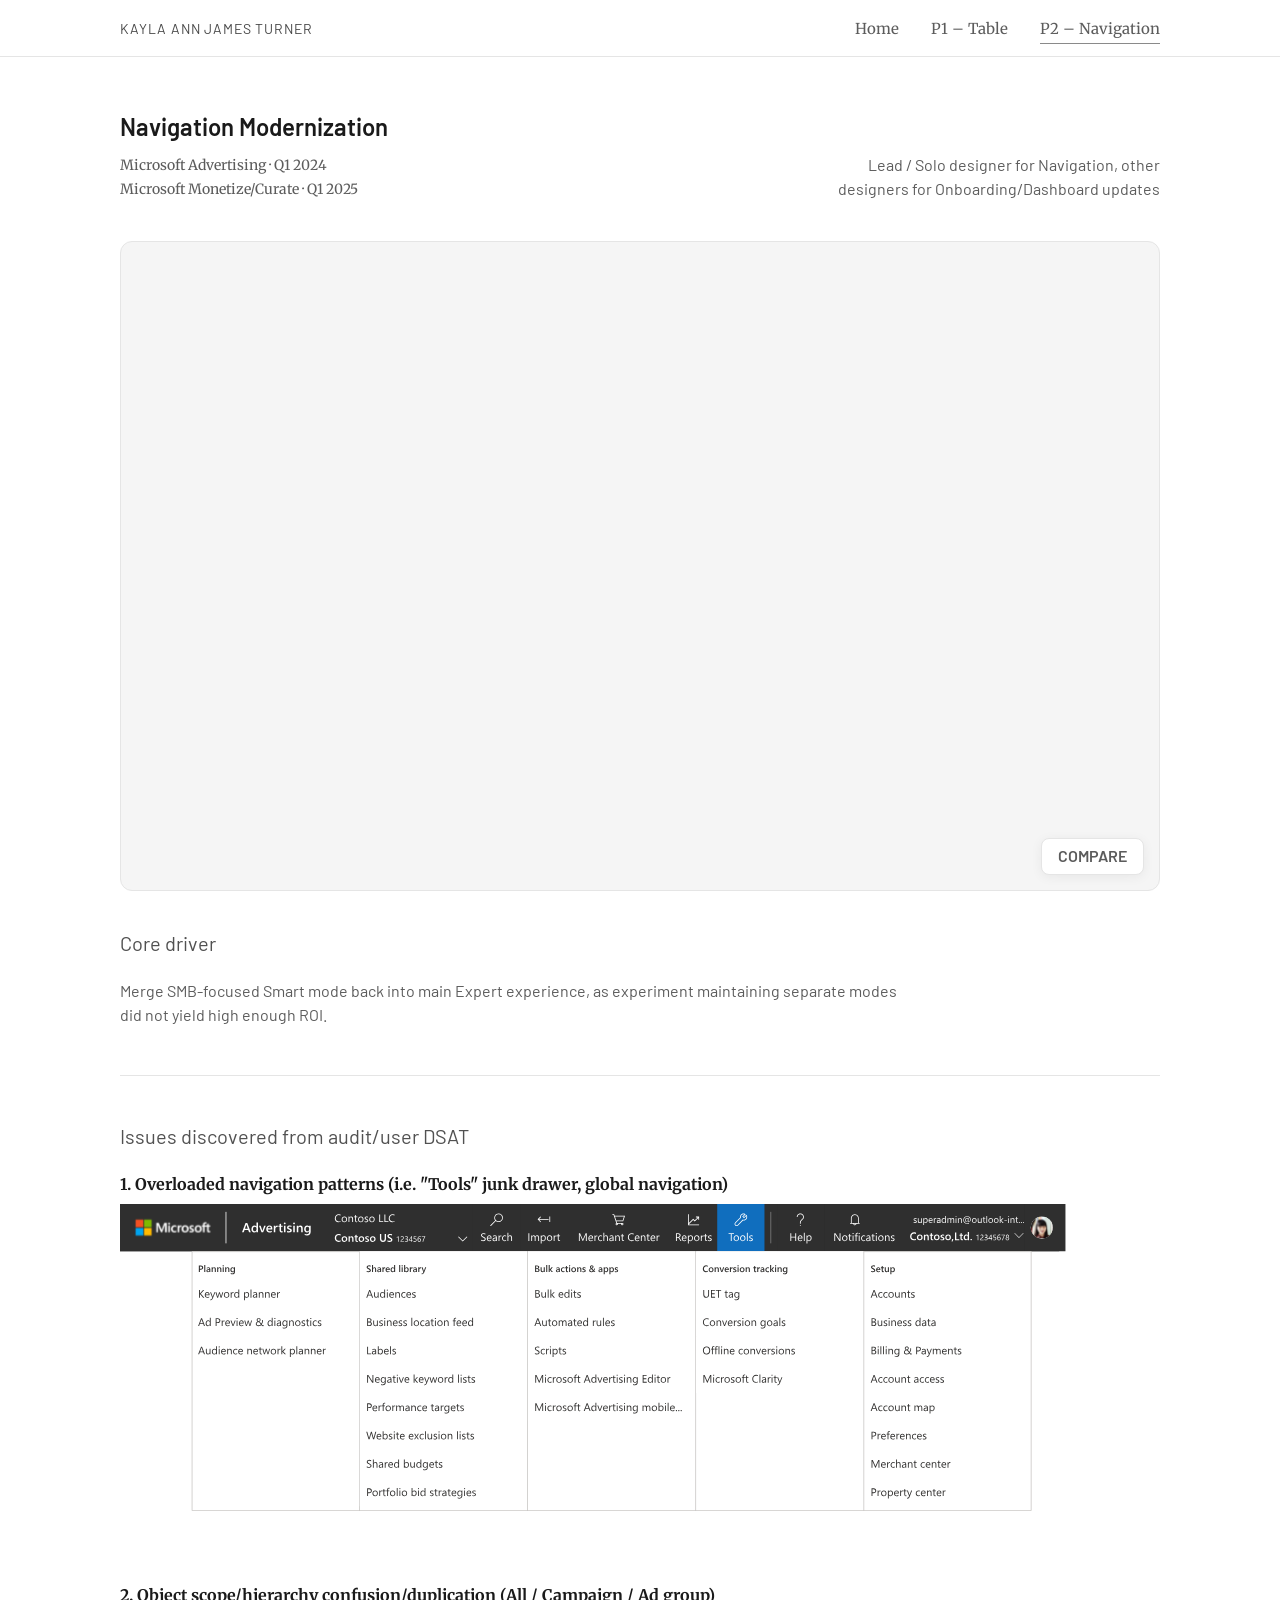
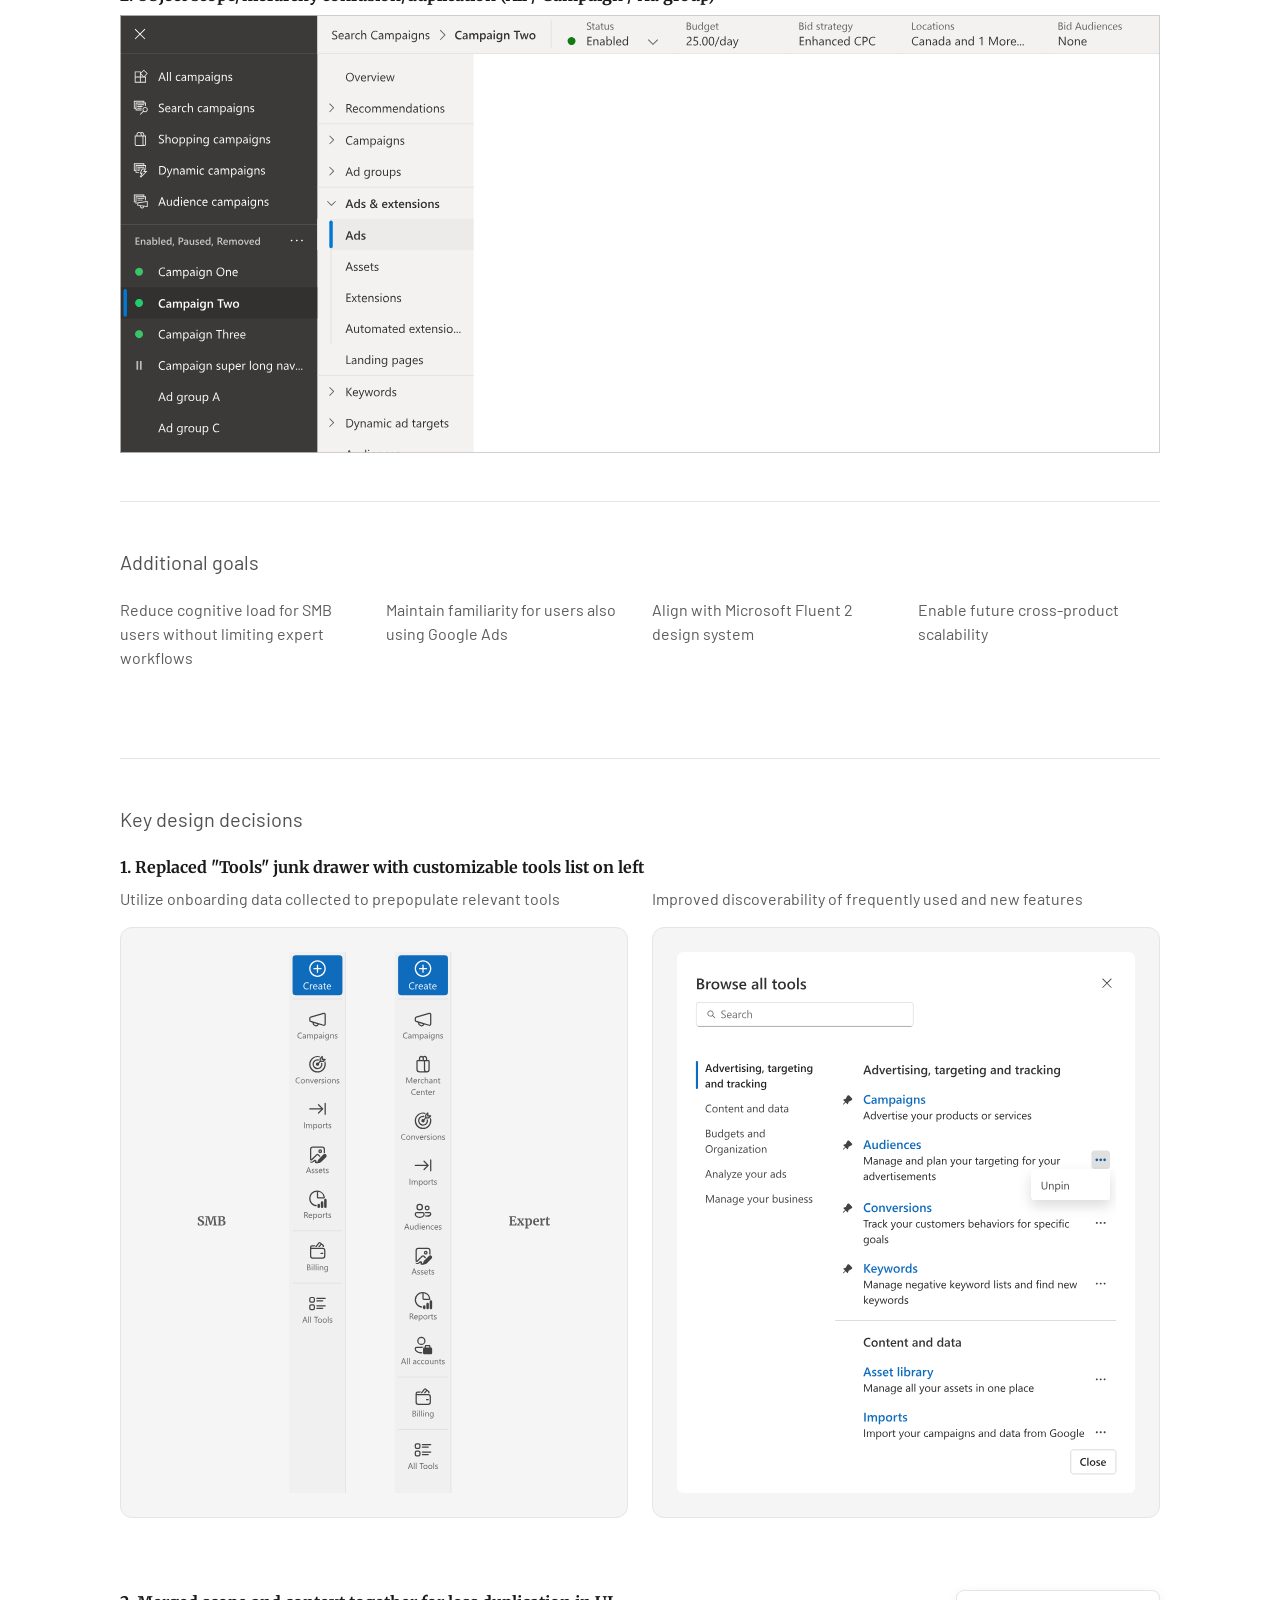
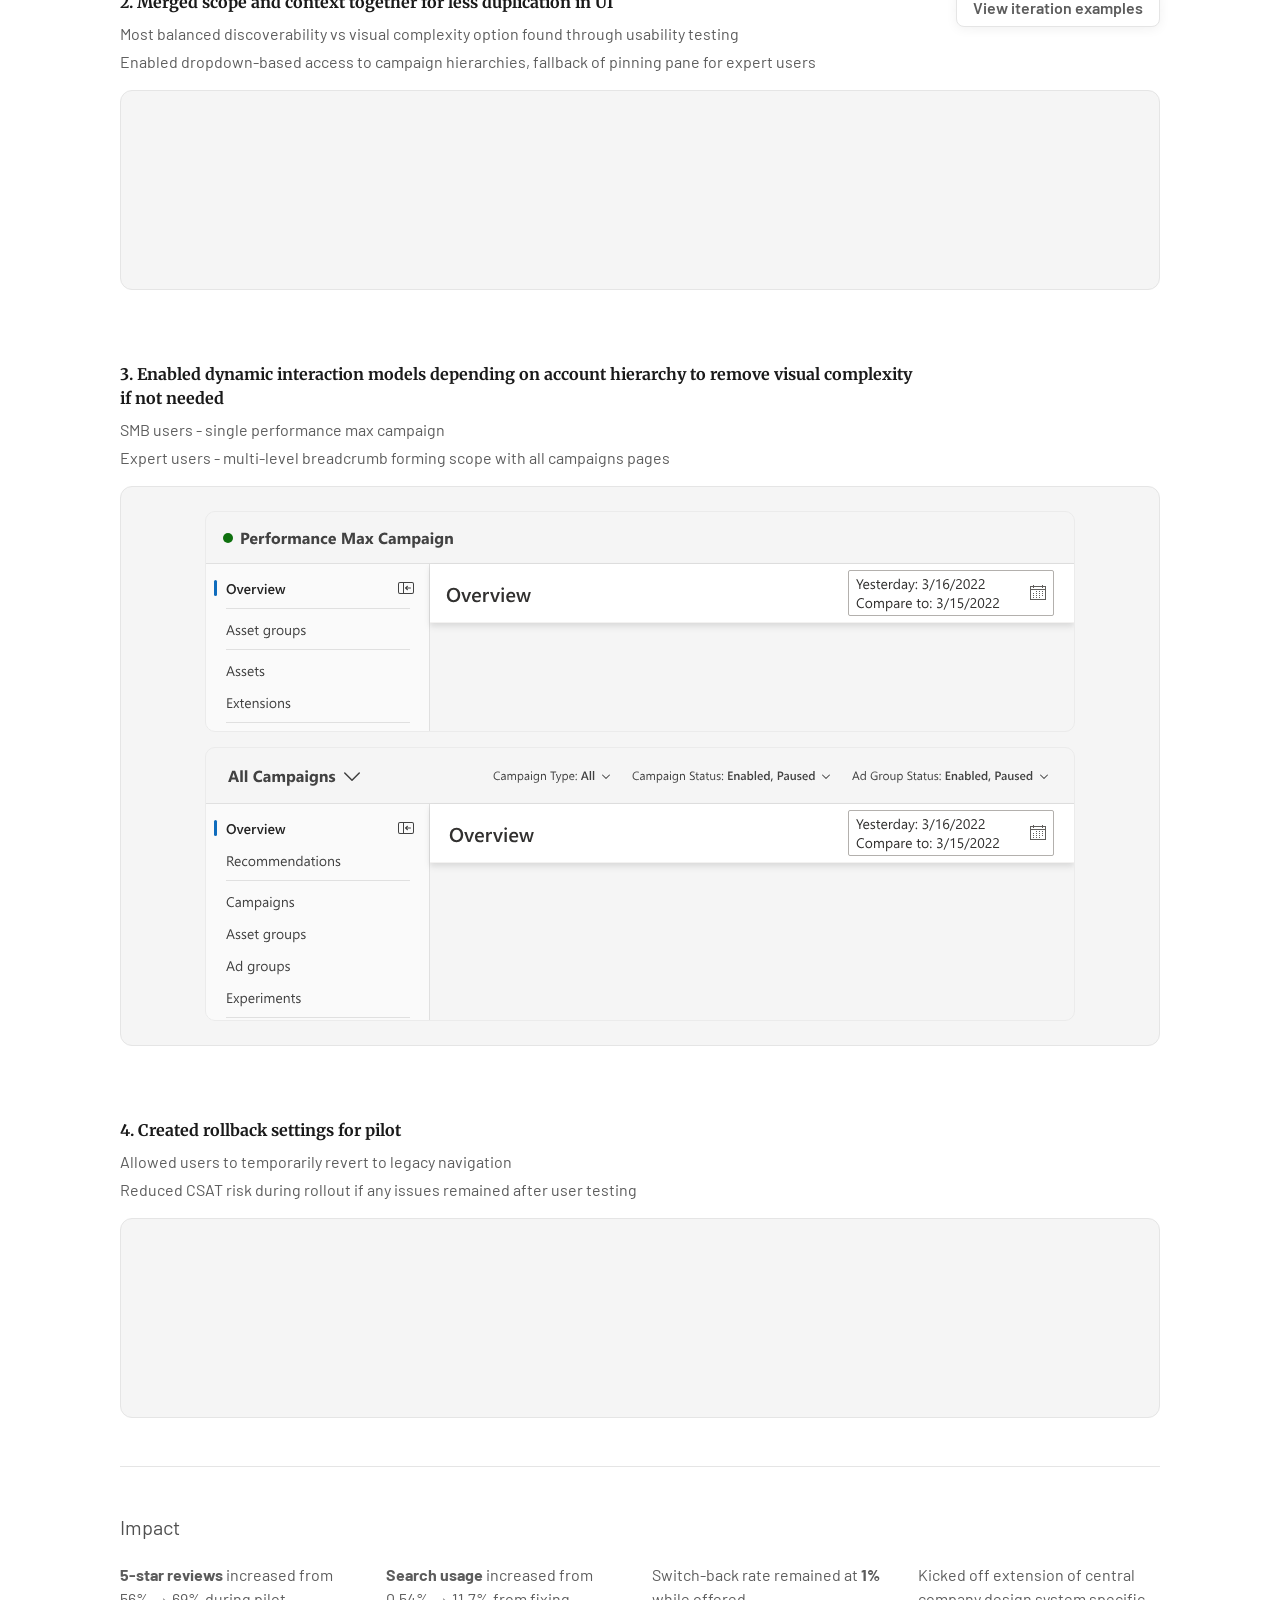
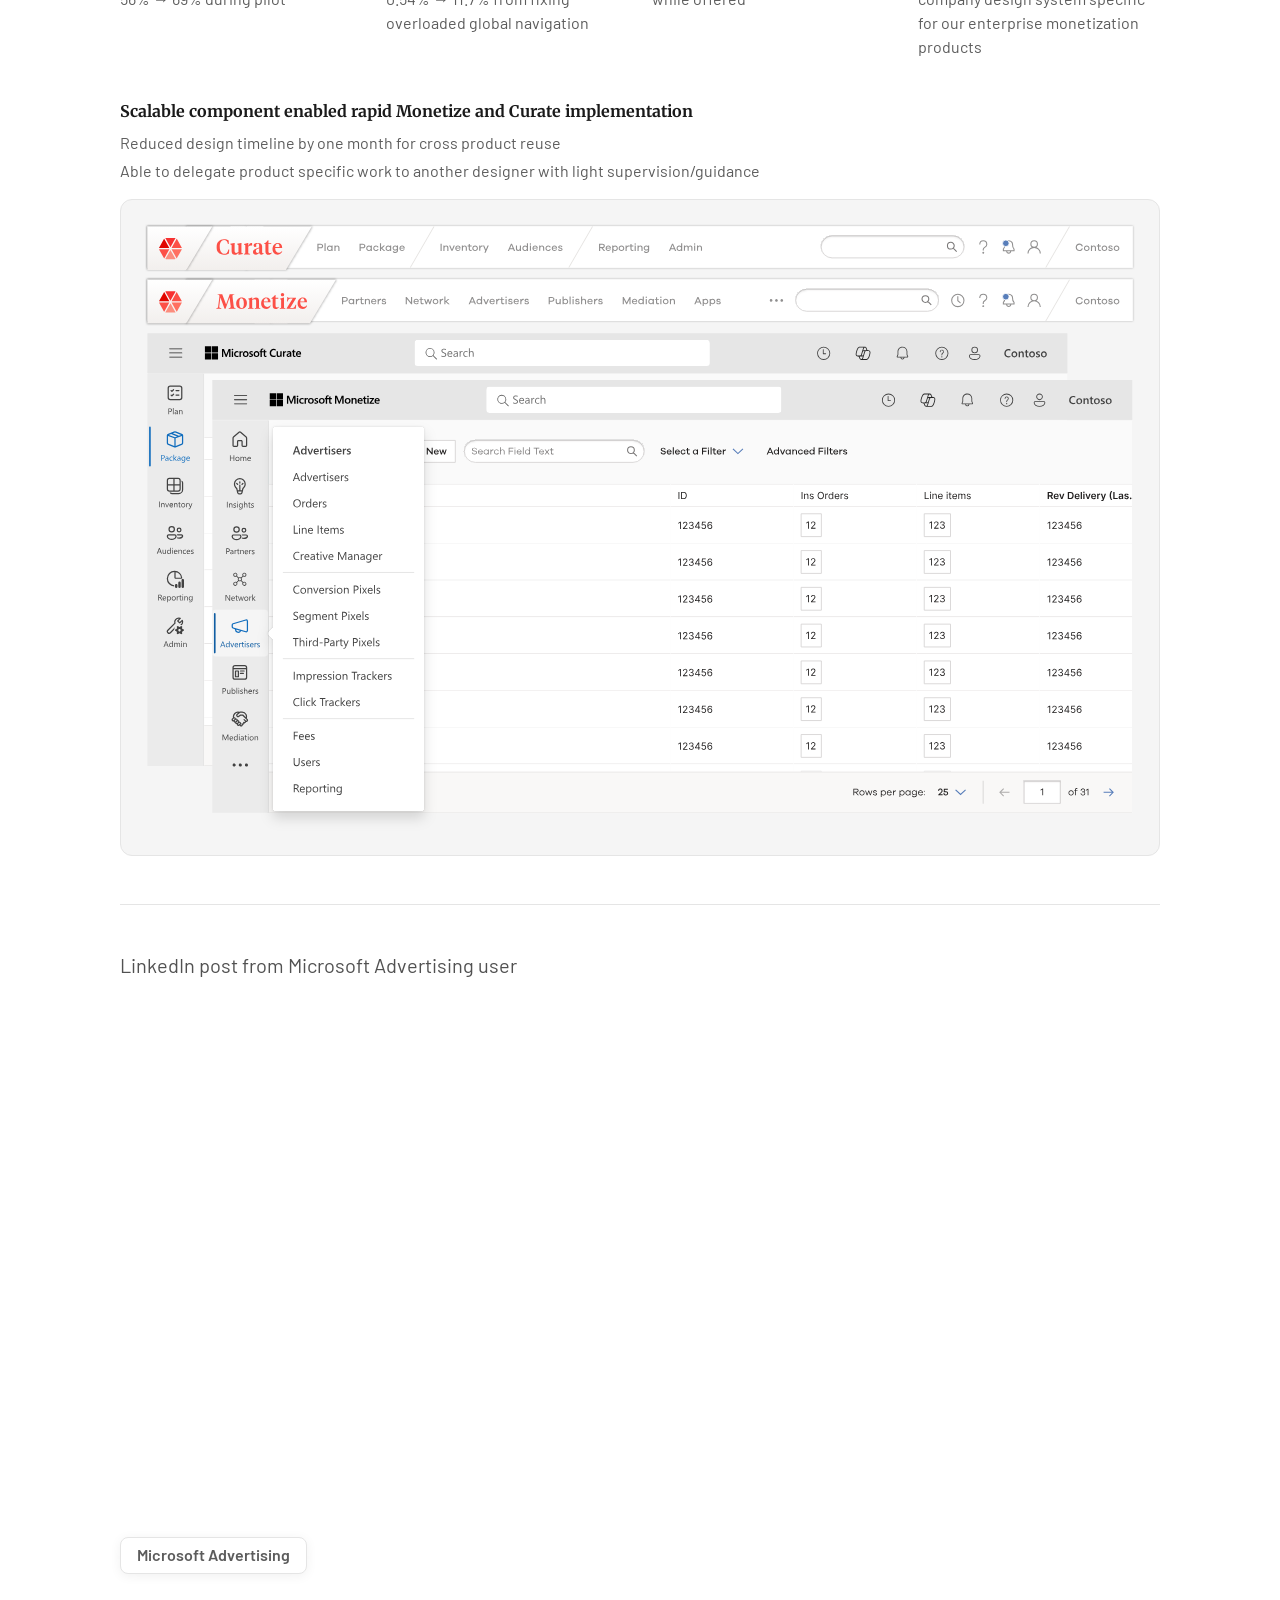
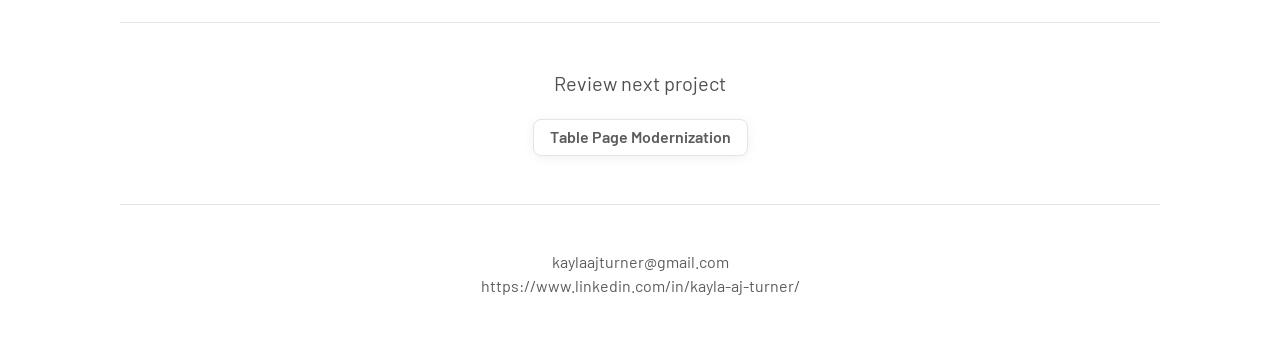
==== case-studies/navigation-modernization.html @ 963ad00c "Rebuild portfolio as a multi-page case study site Replace the single-page MVP with a full grid/nav/m" ====
<!DOCTYPE html>
<html lang="en">
  <head>
    <meta charset="UTF-8" />
    <meta name="viewport" content="width=device-width, initial-scale=1.0" />
    <title>Navigation Modernization — Kayla Ann James Turner</title>

    <link rel="preconnect" href="https://fonts.googleapis.com" />
    <link rel="preconnect" href="https://fonts.gstatic.com" crossorigin />
    <link
      href="https://fonts.googleapis.com/css2?family=Barlow:wght@400;600;700&family=Merriweather:wght@400;700&display=swap"
      rel="stylesheet"
    />

    <link rel="stylesheet" href="../styles/tokens.css" />
    <link rel="stylesheet" href="../styles/base.css" />
    <link rel="stylesheet" href="../styles/components.css" />
    <link rel="stylesheet" href="../styles/case-study.css" />
  </head>
  <body>
    <!-- ===================== NAVIGATION ===================== -->
    <nav class="site-nav" data-nav-behavior="hide-on-scroll">
      <div class="container site-nav-inner">
        <a class="site-nav-wordmark" href="../index.html">
          <span class="site-nav-wordmark-full">KAYLA ANN JAMES TURNER</span>
          <span class="site-nav-wordmark-short">KAYLA AJ TURNER</span>
        </a>
        <ul class="site-nav-links">
          <li><a href="../index.html" class="site-nav-link">Home</a></li>
          <li><a href="table-modernization.html" class="site-nav-link"><span class="site-nav-link-full">P1 – Table</span><span class="site-nav-link-short">Table</span></a></li>
          <li><a href="navigation-modernization.html" class="site-nav-link is-active"><span class="site-nav-link-full">P2 – Navigation</span><span class="site-nav-link-short">Nav</span></a></li>
        </ul>
      </div>
    </nav>

    <main>
      <div class="container">

        <!-- ===================== HEADER ===================== -->
        <header class="case-header">
          <div class="case-header-row">
            <div class="case-header-main">
              <h1 class="case-title">Navigation Modernization</h1>
              <p class="case-meta">
                Microsoft Advertising ‧ Q1 2024<br />
                Microsoft Monetize/Curate ‧ Q1 2025
              </p>
            </div>
            <p class="case-role">Lead / Solo designer for Navigation, other designers for Onboarding/Dashboard updates</p>
          </div>
        </header>

        <!-- ===================== TOP COMPARISON ===================== -->
        <div class="case-compare">
          <div class="media-compare">
            <div class="media-compare-frame">
              <video muted loop playsinline preload="metadata">
                <source src="../Assets/Compare Nav.mp4" type="video/mp4" />
              </video>
            </div>
            <button class="btn-action" data-compare-btn aria-label="Compare designs">COMPARE</button>
          </div>
        </div>

        <!-- ===================== CORE DRIVER ===================== -->
        <section class="case-section">
          <h2 class="section-heading">Core driver</h2>
          <p class="case-prose text-measure">
            Merge SMB-focused Smart mode back into main Expert experience, as experiment maintaining
            separate modes did not yield high enough ROI.
          </p>
        </section>

        <!-- ===================== ISSUES DISCOVERED ===================== -->
        <section class="case-section">
          <h2 class="section-heading">Issues discovered from audit/user DSAT</h2>

          <div class="case-asset">
            <p class="item-heading text-measure">1. Overloaded navigation patterns (i.e. "Tools" junk drawer, global navigation)</p>
            <div class="case-asset-block">
              <div class="case-media-row">
                <div class="case-media">
                  <img loading="lazy" src="../Assets/Navigation/Navigation - Main 1 - Full size tools.svg" alt="Full size tools" />
                </div>
              </div>
            </div>
          </div>

          <div class="case-asset">
            <p class="item-heading text-measure">2. Object scope/hierarchy confusion/duplication (All / Campaign / Ad group)</p>
            <div class="case-asset-block">
              <div class="case-media-row">
                <div class="case-media">
                  <img loading="lazy" src="../Assets/Navigation/Navigation - Main 2 - Object-scope-hierarchy-confusion.svg" alt="Object scope hierarchy confusion" />
                </div>
              </div>
            </div>
          </div>
        </section>

        <!-- ===================== ADDITIONAL GOALS ===================== -->
        <section class="case-section">
          <h2 class="section-heading">Additional goals</h2>
          <div class="grid-12 cards-4">
            <div class="span-3 card">
              <p>Reduce cognitive load for SMB users without limiting expert workflows</p>
            </div>
            <div class="span-3 card">
              <p>Maintain familiarity for users also using Google Ads</p>
            </div>
            <div class="span-3 card">
              <p>Align with Microsoft Fluent 2 design system</p>
            </div>
            <div class="span-3 card">
              <p>Enable future cross-product scalability</p>
            </div>
          </div>
        </section>

        <!-- ===================== KEY DESIGN DECISIONS ===================== -->
        <section class="case-section">
          <h2 class="section-heading">Key design decisions</h2>

          <div class="case-asset">
            <p class="item-heading text-measure">1. Replaced "Tools" junk drawer with customizable tools list on left</p>
            <div class="case-decision-columns">
              <div class="case-decision-col">
                <p class="case-prose">Utilize onboarding data collected to prepopulate relevant tools</p>
                <div class="case-media surface">
                  <img loading="lazy" src="../Assets/Navigation/Navigation - Main 3 - Primary Navigation.svg" alt="Primary navigation, SMB vs Expert tool lists" style="max-width: 77.36%;" />
                </div>
              </div>
              <div class="case-decision-col">
                <p class="case-prose">Improved discoverability of frequently used and new features</p>
                <div class="case-media surface">
                  <img loading="lazy" src="../Assets/Navigation/Navigation - Main 4 - Browse Tools Dialog.svg" alt="Browse Tools dialog" />
                </div>
              </div>
            </div>
          </div>

          <div class="case-asset">
            <div class="item-heading-row">
              <p class="item-heading text-measure">2. Merged scope and context together for less duplication in UI</p>
              <button class="btn-action" data-open-modal>View iteration examples</button>
            </div>
            <p class="case-prose text-measure">Most balanced discoverability vs visual complexity option found through usability testing</p>
            <p class="case-prose text-measure">Enabled dropdown-based access to campaign hierarchies, fallback of pinning pane for expert users</p>
            <div class="case-asset-block">
              <div class="case-media-row">
                <div class="case-media surface">
                  <video muted playsinline preload="metadata">
                    <source src="../Assets/Navigation/Navigation - Main 5 - Scope.mp4" type="video/mp4" />
                  </video>
                  <button class="btn-action case-media-replay" hidden>Replay</button>
                </div>
              </div>
            </div>
          </div>

          <div class="case-asset">
            <p class="item-heading text-measure">3. Enabled dynamic interaction models depending on account hierarchy to remove visual complexity if not needed</p>
            <p class="case-prose text-measure">SMB users - single performance max campaign</p>
            <p class="case-prose text-measure">Expert users - multi-level breadcrumb forming scope with all campaigns pages</p>
            <div class="case-asset-block">
              <div class="case-media-row">
                <div class="case-media surface">
                  <img loading="lazy" src="../Assets/Navigation/Navigation - Main 6 - Dynamic Interaction Model.svg" alt="Dynamic interaction model, SMB vs Expert" />
                </div>
              </div>
            </div>
          </div>

          <div class="case-asset">
            <p class="item-heading text-measure">4. Created rollback settings for pilot</p>
            <p class="case-prose text-measure">Allowed users to temporarily revert to legacy navigation</p>
            <p class="case-prose text-measure">Reduced CSAT risk during rollout if any issues remained after user testing</p>
            <div class="case-asset-block">
              <div class="case-media-row">
                <div class="case-media surface">
                  <video muted playsinline preload="metadata">
                    <source src="../Assets/Navigation/Navigation - Main 7 - Returntooldui.mp4" type="video/mp4" />
                  </video>
                  <button class="btn-action case-media-replay" hidden>Replay</button>
                </div>
              </div>
            </div>
          </div>
        </section>

        <!-- ===================== IMPACT ===================== -->
        <section class="case-section">
          <h2 class="section-heading">Impact</h2>
          <div class="grid-12 cards-4">
            <div class="span-3 card">
              <p><strong>5-star reviews</strong> increased from 56% → 69% during pilot</p>
            </div>
            <div class="span-3 card">
              <p><strong>Search usage</strong> increased from 0.54% → 11.7% from fixing overloaded global navigation</p>
            </div>
            <div class="span-3 card">
              <p>Switch-back rate remained at <strong>1%</strong> while offered</p>
            </div>
            <div class="span-3 card">
              <p>Kicked off extension of central company design system specific for our enterprise monetization products</p>
            </div>
          </div>

          <div class="case-asset">
            <p class="item-heading text-measure">Scalable component enabled rapid Monetize and Curate implementation</p>
            <p class="case-prose text-measure">Reduced design timeline by one month for cross product reuse</p>
            <p class="case-prose text-measure">Able to delegate product specific work to another designer with light supervision/guidance</p>
            <div class="case-asset-block">
              <div class="case-media-row">
                <div class="case-media surface">
                  <img loading="lazy" src="../Assets/Navigation/Navigation - Main 8 - Xandr Navigation updates.svg" alt="Xandr Navigation updates, Curate and Monetize" />
                </div>
              </div>
            </div>
          </div>
        </section>

        <!-- ===================== LINKEDIN ===================== -->
        <section class="case-section">
          <h2 class="section-heading">LinkedIn post from Microsoft Advertising user</h2>
          <div class="linkedin-embed linkedin-embed--start">
            <iframe loading="lazy" src="https://www.linkedin.com/embed/feed/update/urn:li:share:7208711519558103040?collapsed=1" height="516" width="504" frameborder="0" allowfullscreen title="Embedded post"></iframe>
          </div>
          <div class="case-section-actions case-section-actions--start">
            <a class="btn-action" href="https://ads.microsoft.com" target="_blank" rel="noopener">Microsoft Advertising</a>
          </div>
        </section>

        <!-- ===================== REVIEW NEXT PROJECT ===================== -->
        <div class="case-review">
          <h2 class="section-heading">Review next project</h2>
          <a class="btn-action" href="table-modernization.html">Table Page Modernization</a>
        </div>

      </div>
    </main>

    <!-- ===================== FOOTER ===================== -->
    <footer class="site-footer">
      <div class="container">
        <hr class="divider" />
        <p class="footer-text">
          kaylaajturner@gmail.com<br />
          <a
            href="https://www.linkedin.com/in/kayla-aj-turner/"
            target="_blank"
            rel="noopener noreferrer"
            >https://www.linkedin.com/in/kayla-aj-turner/</a
          >
        </p>
      </div>
    </footer>

    <!-- ===================== ITERATION EXAMPLES MODAL ===================== -->
    <div class="iteration-modal-scrim"></div>
    <div class="iteration-modal" role="dialog" aria-modal="true" aria-label="Scope design iterations">
      <div class="iteration-modal-header">
        <h2 class="iteration-modal-title">Scope design iterations</h2>
        <button class="iteration-modal-close" aria-label="Close">
          <img loading="lazy" src="../Assets/Dismiss.svg" alt="" />
        </button>
      </div>

      <div class="iteration-modal-body">
      <div class="iteration-modal-group">
        <h3 class="iteration-modal-group-heading">Dropdowns header</h3>
        <div class="iteration-modal-item">
          <p>
            The Initial design was based on a new scope-handling pattern Google Ads was testing.
            After testing Google's UI with Google Ads users, I found issues with the concept.
          </p>
          <p>1. Complex multi-element header caused &ldquo;banner blindness&rdquo;. Users skipped over it.</p>
          <p>
            2. The pattern mixed mental models too much - the dropdowns no longer look like the
            breadcrumb they are intending to emulate, and the view filter at the start isn't even a
            location.
          </p>
          <div class="iteration-modal-media-row">
            <img loading="lazy" src="../Assets/Navigation/Navigation - Modal 1 - Dropdowns Header.svg" alt="Dropdowns header" />
          </div>
        </div>
      </div>

      <div class="iteration-modal-group">
        <h3 class="iteration-modal-group-heading">Merge into secondary navigation</h3>
        <div class="iteration-modal-item">
          <p>
            Another design explored getting rid of the scope bar from the content area entirely, and
            merging it into the secondary navigation. After testing this plus Google Ads's older
            navigation, I found additional issues with this concept.
          </p>
          <p>1. Visual hierarchy did not match users expectations. Users skipped over this iteration of the scope and did not understand what it was or that it would affect the page area.</p>
          <p>2. The progressive disclosure pattern used failed to communicate the browsing experience available for scope.</p>
          <div class="iteration-modal-media-row">
            <img loading="lazy" src="../Assets/Navigation/Navigation - Modal 2 - Merge into secondary 1.svg" alt="Merge into secondary navigation 1" />
            <img loading="lazy" src="../Assets/Navigation/Navigation - Modal 3 - Merge into secondary 2.svg" alt="Merge into secondary navigation 2" />
          </div>
        </div>
      </div>

      <div class="iteration-modal-group">
        <h3 class="iteration-modal-group-heading">Collapse filters and supportive information</h3>
        <div class="iteration-modal-item">
          <p>
            While tightening up the final scope bar concept, I also tested user's reactions to
            collapsed filters and supportive information. Feedback was that users wanted to see an
            actual summary of applied global filters, and most users didn't change any of the
            elevated meta data displayed in the info area, so that was removed from the final design.
          </p>
          <div class="iteration-modal-media-row">
            <img loading="lazy" src="../Assets/Navigation/Navigation - Modal 4 - Collapse Filters 1.svg" alt="Collapse filters 1" />
            <img loading="lazy" src="../Assets/Navigation/Navigation - Modal 5 - Collapse Filters 2.svg" alt="Collapse filters 2" />
            <img loading="lazy" src="../Assets/Navigation/Navigation - Modal 6 - Collapse Filters 3.svg" alt="Collapse filters 3" />
          </div>
        </div>
      </div>
      </div>
    </div>

    <script src="../scripts/nav.js"></script>
    <script src="../scripts/modal.js"></script>
    <script src="../scripts/media.js"></script>
  </body>
</html>
---- styles/tokens.css ----
/* ==========================================================================
   Design tokens
   Type/color values are the confirmed spec from Assets/Stylesheet.png
   (authoritative — supersedes earlier screenshot guesses). Grid values are
   per Kayla's written instructions. See DECISIONS.md for the 2026-09-04
   "confirmed spec" entry.
   ========================================================================== */

:root {
  /* Grid */
  --grid-max: 1440px;
  --grid-margin: 120px;
  --grid-margin-tablet: 40px;
  --grid-margin-mobile: 20px;
  --grid-gutter: 24px;
  --grid-columns: 12;

  /* Color */
  --color-bg: #ffffff;
  --color-ink: #1a1a1a;
  --color-body: #5c5c5c;
  --color-muted: #6f6f6f;
  --color-section-heading: #515151;
  --color-hairline: #e5e5e5;
  --color-underline: #d4d4d4;
  --color-underline-active: #8a8a8a;
  --color-nav-wordmark: #484848;
  --color-surface: #f5f5f5;
  --color-surface-stroke: #e5e5e5;

  --color-btn-bg: #ffffff;
  --color-btn-bg-hover: #f5f5f5;
  --color-btn-text: #5c5c5c;
  --color-btn-border: #e5e5e5;

  /* Type */
  --font-display: 'Barlow', sans-serif;
  --font-serif: 'Merriweather', serif;

  --text-hero-name: 24px;
  --text-nav: 15px;                /* Merriweather Regular, --color-body */
  --text-nav-wordmark: 14px;
  --nav-height: 56px;

  /* Case study system, from Assets/Stylesheet.png */
  --text-case-header: 24px;        /* Barlow Regular, --color-body */
  --text-meta: 14px;               /* Merriweather Regular, line-height 24, --color-body */
  --text-section-heading: 20px;    /* Barlow Regular, --color-section-heading */
  --text-body: 16px;               /* Barlow Regular, line-height 24, --color-body */
  --text-button: 16px;             /* Barlow Semibold (600), --color-btn-text */
  --surface-radius: 12px;

  /* Prose measure: 8 of 12 grid columns at the widest desktop content width
     (1200px usable at --grid-max), full width below 800px — see base.css */
  --text-measure-max: 792px;

  /* Item subheader (Issues discovered / Key design decisions titles) —
     Merriweather Bold, distinct from both section headings and body text */
  --text-item-heading: 16px;
}
---- styles/base.css ----
/* ==========================================================================
   Reset & Base
   ========================================================================== */

*,
*::before,
*::after {
  box-sizing: border-box;
  margin: 0;
  padding: 0;
}

html {
  font-size: 16px;
  scroll-behavior: smooth;
}

body {
  background-color: var(--color-bg);
  color: var(--color-ink);
  -webkit-font-smoothing: antialiased;
  -moz-osx-font-smoothing: grayscale;
}

/* Author-stylesheet component rules (e.g. .btn-action's display:inline-flex)
   otherwise win the cascade over the UA [hidden] rule at equal specificity —
   restore it explicitly so hidden buttons/elements actually disappear. */
[hidden] {
  display: none !important;
}

/* ==========================================================================
   Layout — centered container + 12-column grid
   ========================================================================== */

.container {
  max-width: var(--grid-max);
  margin: 0 auto;
  padding: 0 var(--grid-margin);
}

/* Reusable 12-column grid; children opt in with .span-N */
.grid-12 {
  display: grid;
  grid-template-columns: repeat(var(--grid-columns), 1fr);
  gap: var(--grid-gutter);
}

.span-3 {
  grid-column: span 3;
}

.span-4 {
  grid-column: span 4;
}

.span-6 {
  grid-column: span 6;
}

.span-8 {
  grid-column: span 8;
}

/* Prose measure: keeps paragraphs off the full page width at wide desktop */
.text-measure {
  max-width: var(--text-measure-max);
}

@media (max-width: 800px) {
  .text-measure {
    max-width: none;
  }
}

/* ==========================================================================
   Divider
   ========================================================================== */

.divider {
  border: none;
  border-top: 1px solid var(--color-hairline);
}

.divider-row {
  width: 100%;
}

/* ==========================================================================
   Shared action-button style (Assets/Stylesheet.png: "Button text,
   Barlow 16 Semibold, #5c5c5c", outlined, white fill)
   Used by: home page Compare/Pause + View details, case study Read more/less,
   View iteration examples, and Replay.
   ========================================================================== */

.btn-action {
  display: inline-flex;
  align-items: center;
  gap: 6px;
  font-family: var(--font-display);
  font-weight: 600;
  font-size: var(--text-button);
  color: var(--color-btn-text);
  background: var(--color-btn-bg);
  border: 1px solid var(--color-btn-border);
  border-radius: 8px;
  padding: 7px 16px 9px;
  cursor: pointer;
  text-decoration: none;
  white-space: nowrap;
  box-shadow: 0 2px 12px rgba(0, 0, 0, 0.06);
  transition: background 0.15s ease, border-color 0.15s ease;
}

.btn-action:hover {
  background: var(--color-btn-bg-hover);
}

/* ==========================================================================
   Shared surface style (Assets/Stylesheet.png: fill #F5F5F5, stroke
   #E5E5E5 1px, corner radius 12px) — used behind SVG/media asset blocks
   ========================================================================== */

.surface {
  background: var(--color-surface);
  border: 1px solid var(--color-surface-stroke);
  border-radius: var(--surface-radius);
}

/* ==========================================================================
   Comparison media (mp4) + Compare/Pause toggle button
   Shared by the home page cards and each case study's top-of-page comparison.
   ========================================================================== */

.media-compare {
  position: relative;
}

.media-compare-frame {
  width: 100%;
  /* Matches native asset dimensions 1440 × 900 (16:10) for edge-to-edge fill */
  aspect-ratio: 16 / 10;
  overflow: hidden;
  border: 1px solid var(--color-hairline);
  border-radius: var(--surface-radius);
  background: var(--color-surface);
}

.media-compare-frame video {
  width: 100%;
  height: 100%;
  object-fit: cover;
  display: block;
}

.media-compare .btn-action {
  position: absolute;
  bottom: 16px;
  right: 16px;
}

/* ==========================================================================
   Footer (shared across pages)
   ========================================================================== */

.site-footer {
  padding-bottom: 56px;
}

.site-footer .divider {
  margin-bottom: 45px;
}

.footer-text {
  font-family: var(--font-display);
  font-weight: 400;
  font-size: 16px;
  line-height: 24px;
  color: var(--color-body);
  text-align: center;
}

.footer-text a {
  color: inherit;
  text-decoration: none;
}

.footer-text a:hover {
  text-decoration: underline;
}

/* ==========================================================================
   Responsive — Tablet (≤ 900px)
   ========================================================================== */

@media (max-width: 900px) {
  .container {
    padding: 0 var(--grid-margin-tablet);
  }

  /* Card rows collapse one tier before fully stacking on mobile */
  .grid-12.cards-4 > * {
    grid-column: span 6;
  }

  .grid-12.cards-2 > * {
    grid-column: span 12;
  }
}

/* ==========================================================================
   Responsive — Mobile (≤ 600px)
   ========================================================================== */

@media (max-width: 600px) {
  .container {
    padding: 0 var(--grid-margin-mobile);
  }

  .grid-12 > * {
    grid-column: span 12 !important;
  }
}
---- styles/components.css ----
/* ==========================================================================
   Site navigation
   Two behavior modes, set via [data-nav-behavior] on <nav class="site-nav">:
   - "reveal"        (home page): hidden over the hero, slides in once the
                       hero scrolls out of view, then stays pinned.
   - "hide-on-scroll" (case study pages): visible from the top, hides on
                       scroll-down, reveals on scroll-up.
   See scripts/nav.js for the behavior logic.
   ========================================================================== */

.site-nav {
  position: fixed;
  top: 0;
  left: 0;
  right: 0;
  z-index: 100;
  background: var(--color-bg);
  border-bottom: 1px solid var(--color-hairline);
  transform: translateY(-100%);
  transition: transform 0.25s ease;
}

.site-nav[data-nav-behavior="hide-on-scroll"] {
  transform: translateY(0);
}

.site-nav--visible {
  transform: translateY(0);
}

.site-nav--hidden {
  transform: translateY(-100%);
}

.site-nav-inner {
  display: flex;
  align-items: center;
  justify-content: space-between;
  height: var(--nav-height);
}

.site-nav-wordmark {
  font-family: var(--font-display);
  font-weight: 400;
  font-size: var(--text-nav-wordmark);
  letter-spacing: 0.06em;
  color: var(--color-nav-wordmark);
  text-decoration: none;
}

.site-nav-wordmark-short {
  display: none;
}

.site-nav-link-short {
  display: none;
}

.site-nav-links {
  display: flex;
  align-items: center;
  gap: 32px;
  list-style: none;
}

.site-nav-link {
  position: relative;
  font-family: var(--font-serif);
  font-weight: 400;
  font-size: var(--text-nav);
  color: var(--color-body);
  text-decoration: none;
  padding-bottom: 6px;
}

.site-nav-link::after {
  content: "";
  position: absolute;
  left: 0;
  right: 0;
  bottom: 0;
  height: 1px;
  background: var(--color-underline);
  transform: scaleX(0);
  transform-origin: left;
  transition: transform 0.15s ease;
}

.site-nav-link:hover::after {
  transform: scaleX(1);
}

.site-nav-link.is-active::after {
  background: var(--color-underline-active);
  transform: scaleX(1);
}

/* ==========================================================================
   Responsive — Tablet (≤ 900px)
   ========================================================================== */

@media (max-width: 900px) {
  .site-nav-links {
    gap: 24px;
  }

  .site-nav-wordmark {
    font-size: 13px;
  }

  .site-nav-link {
    font-size: 14px;
  }
}

/* ==========================================================================
   Responsive — Mobile (≤ 600px)
   ========================================================================== */

@media (max-width: 600px) {
  .site-nav-links {
    gap: 16px;
  }

  .site-nav-wordmark {
    font-size: 12.5px;
  }

  .site-nav-wordmark-full {
    display: none;
  }

  .site-nav-wordmark-short {
    display: inline;
  }

  .site-nav-link {
    font-size: 13px;
  }

  .site-nav-link-full {
    display: none;
  }

  .site-nav-link-short {
    display: inline;
  }
}
---- styles/case-study.css ----
/* ==========================================================================
   Case study page — shared template for Table & Navigation Modernization
   ========================================================================== */

.case-header {
  padding-top: calc(var(--nav-height) + 56px);
  padding-bottom: 40px;
}

/* Title + meta on the left, role attribution on the right — bottom-aligned
   so the role text sits level with the last line of meta rather than
   floating up next to the title. */
.case-header-row {
  display: flex;
  justify-content: space-between;
  align-items: flex-end;
  gap: 40px;
}

.case-title {
  font-family: var(--font-display);
  font-weight: 600;
  font-size: var(--text-case-header);
  color: var(--color-ink);
  margin-bottom: 12px;
}

.case-meta {
  font-family: var(--font-serif);
  font-weight: 400;
  font-size: var(--text-meta);
  line-height: 24px;
  color: var(--color-body);
}

/* Styled like body copy (.case-prose), not the quieter Merriweather meta
   line — this reads as case-study context, not decorative metadata, so it
   shouldn't visually blend into the company/date line. */
.case-role {
  font-family: var(--font-display);
  font-weight: 400;
  font-size: var(--text-body);
  line-height: 24px;
  color: var(--color-body);
  text-align: right;
  max-width: 360px;
  flex-shrink: 0;
}

/* Comparison video, top of page, above Core driver */
.case-compare {
  padding-bottom: 40px;
}

.case-section {
  padding-top: 48px;
  padding-bottom: 48px;
  border-top: 1px solid var(--color-hairline);
}

.case-section:first-of-type {
  border-top: none;
  padding-top: 0;
}

.section-heading {
  font-family: var(--font-display);
  font-weight: 400;
  font-size: var(--text-section-heading);
  color: var(--color-section-heading);
  margin-bottom: 24px;
}

.section-subheading {
  font-family: var(--font-display);
  font-weight: 400;
  font-size: var(--text-section-heading);
  color: var(--color-section-heading);
  margin: 40px 0 12px;
  padding-left: 16px;
  border-left: 2px solid var(--color-hairline);
}

.case-prose {
  font-family: var(--font-display);
  font-weight: 400;
  font-size: var(--text-body);
  line-height: 24px;
  color: var(--color-body);
}

.case-prose + .case-prose {
  margin-top: 12px;
}

/* Inside a .case-asset, spacing between items is already handled by the
   generic child-margin rule below — don't stack an extra top margin on top
   of that here too. */
.case-asset > .case-prose + .case-prose {
  margin-top: 0;
}

/* Two (or more) consecutive body-text lines with no media between them —
   e.g. "Merged scope and context..."'s pair of bullets-turned-paragraphs —
   read as a tight, related pair, not separate sections, so they get a much
   smaller gap than the generic 16px every other child of .case-asset gets.
   Only applies when the *next* sibling is also prose; a caption still gets
   the full generic spacing (or the larger 40px rule above) before its own
   media. */
.case-asset > .case-prose:has(+ .case-prose) {
  margin-bottom: 4px;
}

/* When a caption follows a *different* media block (the interleaved
   heading/prose/media/prose/media items — "Consolidated filtering",
   "Gave column editing space"), give it more room above than below so it
   visually binds to the media that comes AFTER it, not the one before.
   Sibling margins collapse to the larger value, so this beats the media's
   own 16px margin-bottom without needing to touch that generic rule. */
.case-asset > .case-asset-block + .case-prose {
  margin-top: 40px;
}

/* ==========================================================================
   AI as a Decision-Support Tool — paragraph left, prototype card right
   (matches Table Page Modernization.png: the Action Slot Grid card sits
   beside the paragraph, not stacked below it, with its own heading/intro
   text/image/CTA all nested inside one surface card).
   ========================================================================== */

.ai-decision-row {
  display: grid;
  grid-template-columns: 1.2fr 1fr;
  gap: var(--grid-gutter);
  align-items: start;
}

.ai-decision-card {
  padding: 24px;
}

.ai-decision-card .case-prose {
  margin-bottom: 16px;
}

.ai-decision-card .case-media {
  margin-bottom: 16px;
}

.ai-decision-card .case-section-actions {
  margin-top: 0;
}

/* ==========================================================================
   Asset blocks: media + bottom-pinned description overlay
   ========================================================================== */

.case-asset {
  margin-bottom: 72px;
}

.case-asset:last-child {
  margin-bottom: 0;
}

/* One asset per row, full width — never side by side. */
.case-asset-block {
  position: relative;
}

.case-media-row {
  display: grid;
  grid-template-columns: 1fr;
  gap: var(--grid-gutter);
}

.case-media {
  position: relative;
}

.case-media img {
  width: 100%;
  height: auto;
  display: block;
}

/* Videos show at their native recorded size (never upscaled to fill the
   full column width, which read as oversized/blurry) — just capped so they
   never overflow the column on narrow viewports. */
.case-media video {
  width: auto;
  max-width: 100%;
  height: auto;
  display: block;
  margin: 0 auto;
}

/* Full static product-screenshot SVGs show as-is, full-bleed, no card
   (Table Issues 1, Filters-Scattered-Animation — matches the assets that
   render as complete screenshots in Table Page Modernization.png).
   Every video, the Action Slot Grid comparison, and any other image that
   reads as an isolated UI fragment rather than a full page screenshot
   (e.g. Table Issues 3's "Modify columns" panel) gets .surface: the
   reference's "blank" boxes for video slots are the designed surface card
   itself (Figma just can't render video playback in a flat export) — and
   the padding/bounding box it gives .case-media is also what keeps the
   Replay button visually anchored to the same card as its video, rather
   than floating in the corner of an otherwise-invisible full-width row. */
.case-media.surface {
  min-height: 200px;
  padding: 24px;
  display: flex;
  align-items: center;
  justify-content: center;
}

/* Inside a surface card, an image shows at its native size (capped to the
   column) instead of stretching edge-to-edge — full-bleed-and-huge is
   exactly what the surface treatment is meant to avoid for an isolated UI
   fragment (e.g. Table Issues 3's "Modify columns" panel, which read as
   overwhelming at full column width on its own). */
.case-media.surface img {
  width: auto;
  max-width: 100%;
  height: auto;
  display: block;
}

.case-media-replay {
  position: absolute;
  bottom: 16px;
  right: 16px;
}

/* ==========================================================================
   Item content: subheader + body text + optional bulleted list, always
   placed BEFORE its media within a .case-asset. Spacing is handled
   generically (every direct child of .case-asset gets a bottom margin
   except the last), so any sequence — heading, prose, media, prose, media,
   actions — spaces out consistently without per-combination rules.
   ========================================================================== */

.case-asset > * {
  margin-bottom: 16px;
}

.case-asset > *:last-child {
  margin-bottom: 0;
}

/* Subheader for individual Issues discovered / Key design decisions items.
   Merriweather (serif) deliberately contrasts with the Barlow section
   headings and body text around it, so numbered items read as distinct
   without needing bullet markers. */
.item-heading {
  font-family: var(--font-serif);
  font-weight: 700;
  font-size: var(--text-item-heading);
  line-height: 24px;
  color: var(--color-ink);
  margin-bottom: 8px !important;
}

.item-list {
  padding-left: 18px;
}

.item-list li {
  font-family: var(--font-display);
  font-size: var(--text-body);
  line-height: 24px;
  color: var(--color-body);
  margin-bottom: 2px;
}

/* Runs items left-to-right when the column has room, wrapping to the next
   line instead of stacking one-per-row (used for short, tag-like items). */
.item-list--horizontal {
  display: flex;
  flex-wrap: wrap;
  column-gap: 24px;
  row-gap: 4px;
}

.item-list--horizontal li {
  margin-bottom: 0;
}

/* Heading + an inline action (e.g. View iteration examples), top-aligned in
   the same row instead of the action trailing after the media below.
   The button is positioned absolutely rather than laid out as a flex
   sibling: a flex row's height is the *taller* of its children, and
   .btn-action is taller than the heading's own 24px line-height, so as a
   normal flex child it was inflating the row's box height and pushing the
   next paragraph down well past the 8px gap every other section's heading
   uses. Taking the button out of flow keeps this row's height equal to
   just the heading's line, so margin-bottom: 8px below matches everywhere
   else exactly. (Same technique `.media-compare .btn-action` already uses
   to sit over its video without affecting layout height.) The heading's
   padding-right reserves room so its text wraps clear of the button
   instead of running under it, at any viewport width. */
.case-asset > .item-heading-row {
  position: relative;
  margin-bottom: 8px;
}

.item-heading-row .item-heading {
  margin-bottom: 0 !important;
  padding-right: 260px;
}

.item-heading-row .btn-action {
  position: absolute;
  top: 0;
  right: 0;
}

/* Standalone asset with no caption content (still gets the surface treatment) */
.case-asset-plain .case-media {
  min-height: 0;
}

/* ==========================================================================
   Side-by-side exception: "Replaced 'Tools' junk drawer..." (Navigation
   page, Key design decisions #1). Every other item on this site keeps text
   stacked above its media ("never side by side" — see the Layout rule
   note), but Kayla confirmed this one specifically matches how it was
   actually laid out in the original Figma design: each bullet stacks above
   its own image (text above, image below — same as everywhere else), and
   those two text+image groups sit side by side as two columns in one row.
   ========================================================================== */
.case-decision-columns {
  display: grid;
  grid-template-columns: 1fr 1fr;
  gap: var(--grid-gutter);
  align-items: start;
}

.case-decision-col > * {
  margin-bottom: 16px;
}

.case-decision-col > *:last-child {
  margin-bottom: 0;
}

/* Shared treatment for a surfaced asset with a Figma shadow-bleed export
   margin (a floating dialog/panel mockup exported with extra blank canvas
   below its drop shadow) — first used for the Table modal's two "Bulk
   filters" images, reused here for Navigation's "Browse Tools Dialog".
   Drops the surface's own bottom padding (the image's built-in shadow
   already provides visual breathing room, so a second helping of padding
   on top of it read as too much gray) and forces the image to stretch full
   width with object-fit: contain, sized via a per-image inline
   aspect-ratio measured from where that specific asset's real content
   actually ends (see DECISIONS.md) — never crops, unlike `cover`. */
.surface--shadow-trim {
  padding-bottom: 0;
}

.surface--shadow-trim img {
  width: 100%;
  height: auto;
  object-fit: contain;
}

/* ==========================================================================
   Card rows: Issues discovered / Additional goals / Impact
   ========================================================================== */

.card p {
  font-family: var(--font-display);
  font-size: var(--text-body);
  line-height: 24px;
  color: var(--color-body);
}

/* A stat-card row (Additional goals, Impact) has no margin of its own by
   default, so when something follows it in the same section — e.g.
   Navigation's Impact section has a numbered item after its 4 stat cards —
   the two ran directly into each other with no gap at all. Harmless when a
   card row happens to be the section's last element too (the section's own
   padding-bottom already provides closing space; this just adds a little
   more). */
.grid-12.cards-4,
.grid-12.cards-2 {
  margin-bottom: 40px;
}

/* ==========================================================================
   LinkedIn embeds
   ========================================================================== */

.linkedin-embed {
  display: flex;
  justify-content: center;
}

/* Navigation's single embed reads better left-aligned with the rest of the
   page's content instead of centered in the full-width row — same idea as
   .case-section-actions--start. Table's multiple embeds stay centered
   within their own grid column, unaffected. */
.linkedin-embed--start {
  justify-content: flex-start;
}

/* LinkedIn's own 504px default width is just a suggestion, not a platform
   limit — the embed page inside the iframe reflows to whatever width it's
   given. 588px is this grid's own computed span-6 column width at the
   widest desktop breakpoint (1200px usable content at --grid-max, minus one
   24px gutter, split two ways), so each embed fills its half of the 2-across
   row edge to edge there instead of leaving space on either side, while
   still capping how wide a single post gets once `.cards-2` collapses to
   one full-width column at tablet/mobile (its height stays fixed per post
   regardless of width, so uncapped width would look increasingly flat). */
.linkedin-embed iframe {
  width: 100%;
  max-width: 588px;
  border: none;
}

/* ==========================================================================
   Section actions (CTA buttons not tied to an overlay)
   ========================================================================== */

.case-section-actions {
  margin-top: 20px;
  display: flex;
  justify-content: flex-end;
}

/* A single, standalone action with nothing beside it (e.g. the Microsoft
   Advertising link) reads as its own line item, not a trailing CTA — left
   aligned instead of pinned to the right edge. */
.case-section-actions--start {
  justify-content: flex-start;
}

/* ==========================================================================
   Review next/previous project
   ========================================================================== */

.case-review {
  padding-top: 48px;
  padding-bottom: 48px;
  border-top: 1px solid var(--color-hairline);
  text-align: center;
}

/* ==========================================================================
   Iteration examples modal
   ========================================================================== */

.iteration-modal-scrim {
  position: fixed;
  inset: 0;
  background: rgba(26, 26, 26, 0.45);
  z-index: 200;
  opacity: 0;
  pointer-events: none;
  transition: opacity 0.2s ease;
}

.iteration-modal {
  position: fixed;
  top: 0;
  right: 0;
  bottom: 0;
  width: min(1040px, calc(100% - 160px));
  background: var(--color-bg);
  z-index: 201;
  overflow-y: auto;
  transform: translateX(100%);
  transition: transform 0.25s ease;
}

.iteration-modal-scrim.is-open {
  opacity: 1;
  pointer-events: auto;
}

.iteration-modal.is-open {
  transform: translateX(0);
}

/* Sticks to the top of the modal's own scroll area as its content scrolls
   underneath — same idea as the site nav, just scoped to this panel instead
   of the viewport. Full-width bar (stroke goes edge to edge of the modal,
   not just the content padding) with vertically centered content, matching
   the nav's own header treatment. */
.iteration-modal-header {
  position: sticky;
  top: 0;
  z-index: 1;
  display: flex;
  align-items: center;
  justify-content: space-between;
  height: var(--nav-height);
  padding: 0 56px;
  background: var(--color-bg);
  border-bottom: 1px solid var(--color-hairline);
}

.iteration-modal-title {
  font-family: var(--font-display);
  font-weight: 400;
  font-size: var(--text-nav-wordmark);
  letter-spacing: 0.06em;
  text-transform: uppercase;
  color: var(--color-body);
}

.iteration-modal-body {
  padding: 40px 56px 64px;
}

.iteration-modal-close {
  background: none;
  border: none;
  cursor: pointer;
  padding: 4px;
  line-height: 0;
}

.iteration-modal-close img {
  width: 12px;
  height: 12px;
  display: block;
}

.iteration-modal-group {
  padding-top: 32px;
  padding-bottom: 32px;
}

.iteration-modal-group:first-of-type {
  padding-top: 0;
}

/* Same subheader style as .item-heading (Issues discovered / Key design
   decisions) — Merriweather Bold, deliberately distinct from the Barlow
   section headings, so this modal's group titles read consistently with
   the rest of the page rather than looking like a separate type scale. */
.iteration-modal-group-heading {
  font-family: var(--font-serif);
  font-weight: 700;
  font-size: var(--text-item-heading);
  line-height: 24px;
  color: var(--color-ink);
  margin-bottom: 8px;
}

.iteration-modal-item {
  margin-bottom: 24px;
}

.iteration-modal-item:last-child {
  margin-bottom: 0;
}

/* One image per row, always — matches the reference: nothing in this modal
   sits side by side, including the Smart/AI Filters and filter-carry pairs. */
.iteration-modal-media-row {
  display: grid;
  grid-template-columns: 1fr;
  gap: var(--grid-gutter);
}

.iteration-modal-item img {
  width: 100%;
  height: auto;
  display: block;
}

/* Isolated component mockups (the Bulk/supportive filters panel) sit on the
   same surface card used elsewhere on the site; full product screenshots
   (Smart/AI Filters, filter-carry) stay full-bleed with no wrapper. */
.iteration-modal-media {
  padding: 24px;
}

/* Both Bulk/supportive filters SVGs export with several dozen px of empty
   canvas below their drop shadow (Figma's export bleed) — with the surface's
   uniform padding, that read as noticeably more gray below the panel than
   above it. Each image sets its own shorter aspect-ratio inline to shrink
   the card back down. object-fit: contain scales the whole image down to
   fit that shorter box with nothing cropped — including the shadow itself,
   which extends further than it first appears — at the cost of a small,
   even sliver of extra surface showing on the left/right instead (letterboxed,
   not top/bottom). Do not switch this to `cover`: cover crops to fill the
   box exactly, which cuts into the visible shadow, not just the dead space
   past it — confirmed by Kayla after the first version of this fix. */
.iteration-modal-media.surface img {
  object-fit: contain;
}

/* These two are the only `.iteration-modal-media.surface` cards on the page,
   so this safely special-cases just them: even after shrinking the image
   itself (above), the card's own uniform 24px bottom padding was still
   adding a further sliver of gray the top/sides don't have, since the image
   no longer reaches the padding's inner edge on its own. Dropping just the
   bottom padding here — instead of changing the shared `.iteration-modal-media`
   rule every other surface card also uses — balances top/bottom evenly. */
.iteration-modal-media.surface {
  padding-bottom: 0;
}

.iteration-modal-item p {
  font-family: var(--font-display);
  font-size: var(--text-body);
  line-height: 24px;
  color: var(--color-body);
  margin-bottom: 16px;
}

body.iteration-modal-open {
  overflow: hidden;
}

/* ==========================================================================
   Responsive — Tablet (≤ 900px)
   ========================================================================== */

@media (max-width: 900px) {
  .case-header {
    padding-top: calc(var(--nav-height) + 40px);
  }

  .case-decision-columns {
    grid-template-columns: 1fr;
  }

  .case-header-row {
    flex-direction: column;
    align-items: flex-start;
    gap: 16px;
  }

  .case-role {
    text-align: left;
    max-width: none;
  }

  .iteration-modal {
    width: 100%;
  }

  .iteration-modal-header {
    padding: 0 24px;
  }

  .iteration-modal-body {
    padding: 32px 24px 48px;
  }

  .ai-decision-row {
    grid-template-columns: 1fr;
  }
}

/* ==========================================================================
   Responsive — Mobile (≤ 600px)
   ========================================================================== */

@media (max-width: 600px) {
  .case-section {
    padding-top: 40px;
    padding-bottom: 40px;
  }

  .case-section-actions {
    justify-content: stretch;
  }

  .case-section-actions .btn-action {
    width: 100%;
    justify-content: center;
  }

  .item-heading-row .item-heading {
    padding-right: 0;
  }

  .item-heading-row .btn-action {
    position: static;
    display: flex;
    width: 100%;
    justify-content: center;
    margin-top: 12px;
  }
}
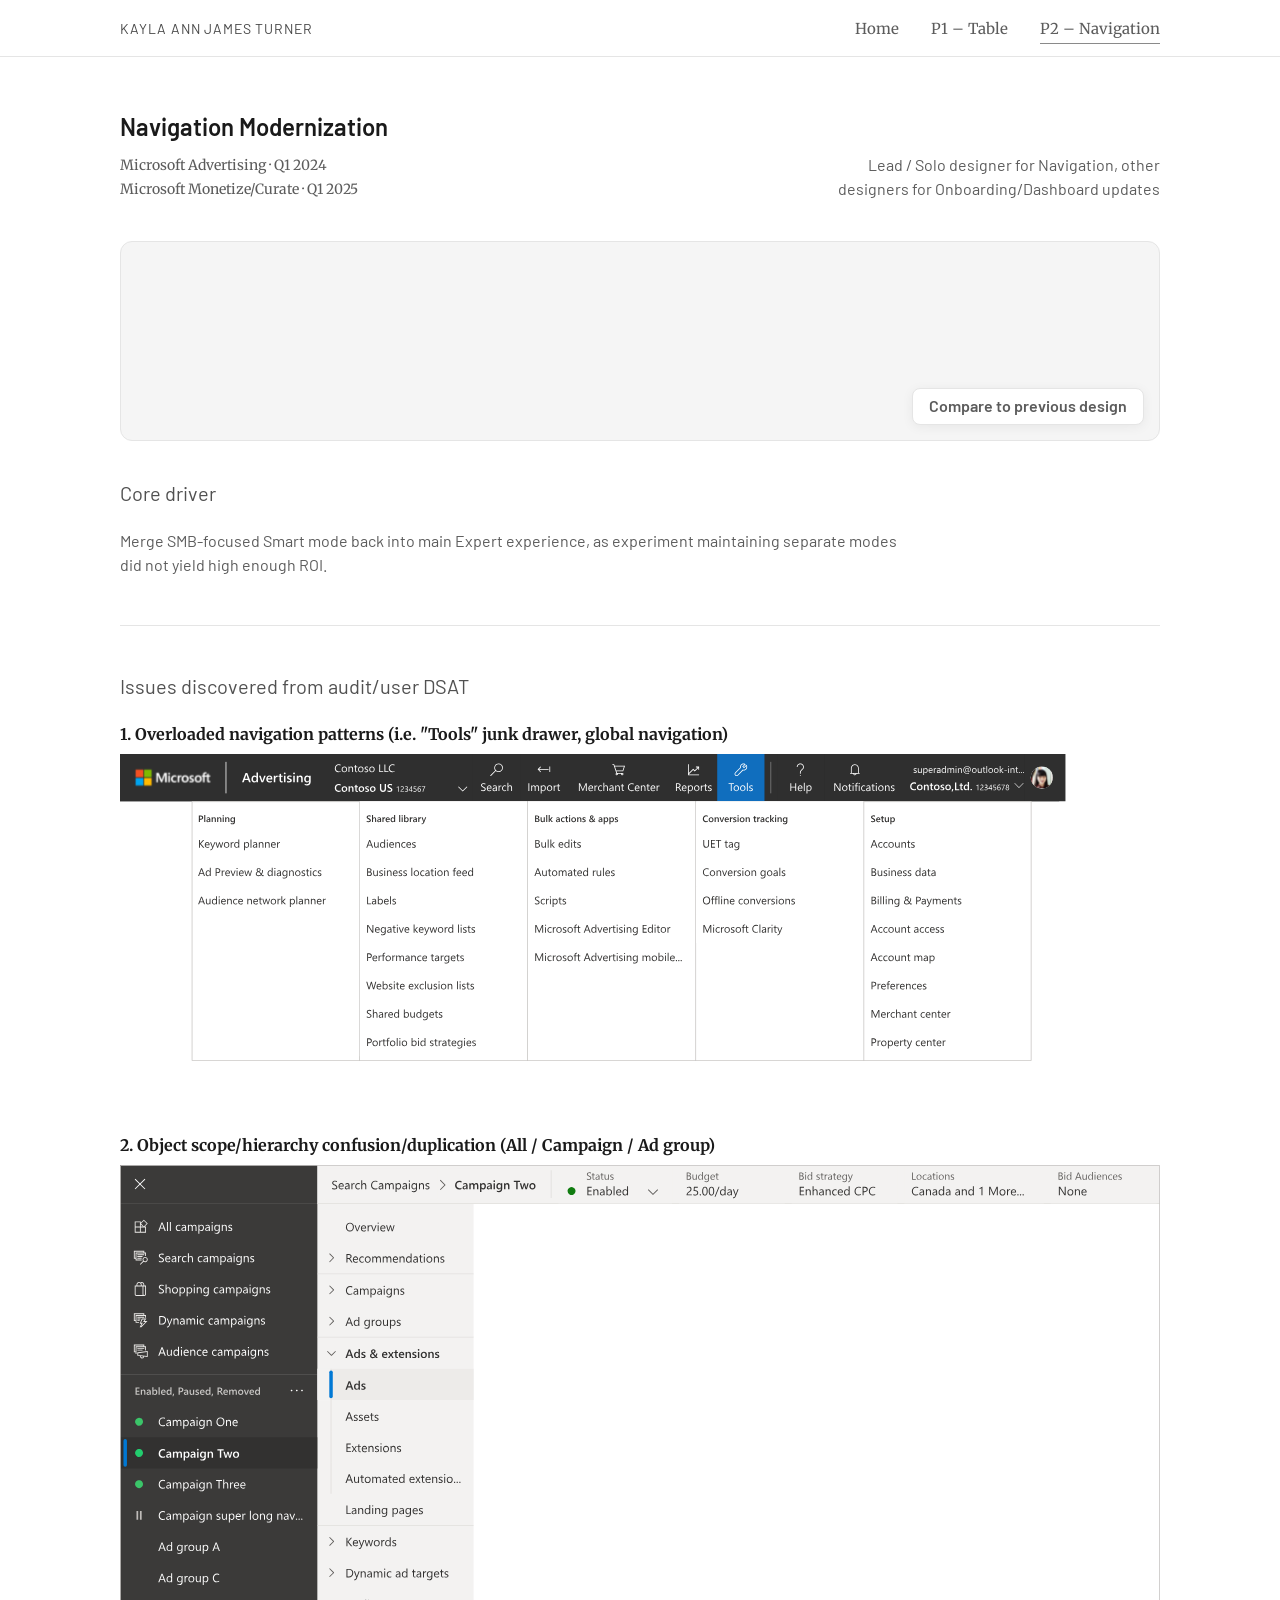
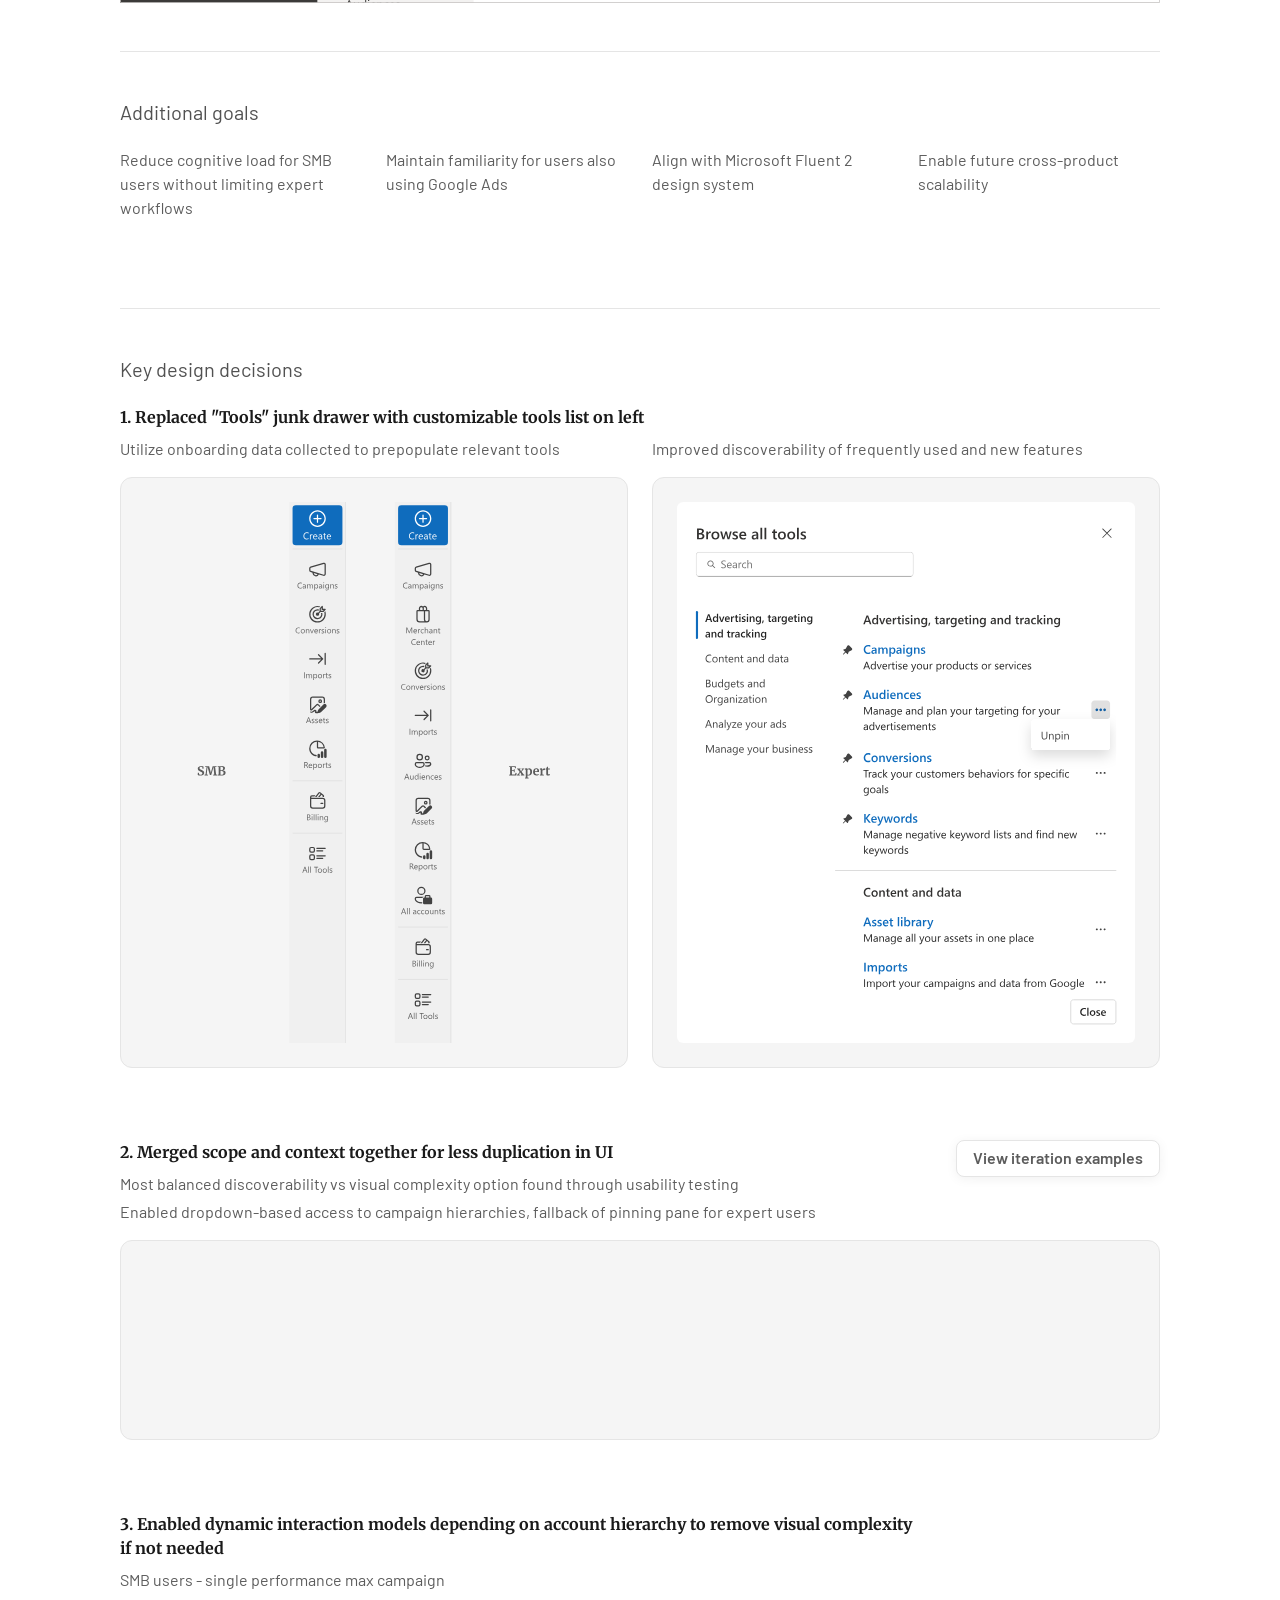
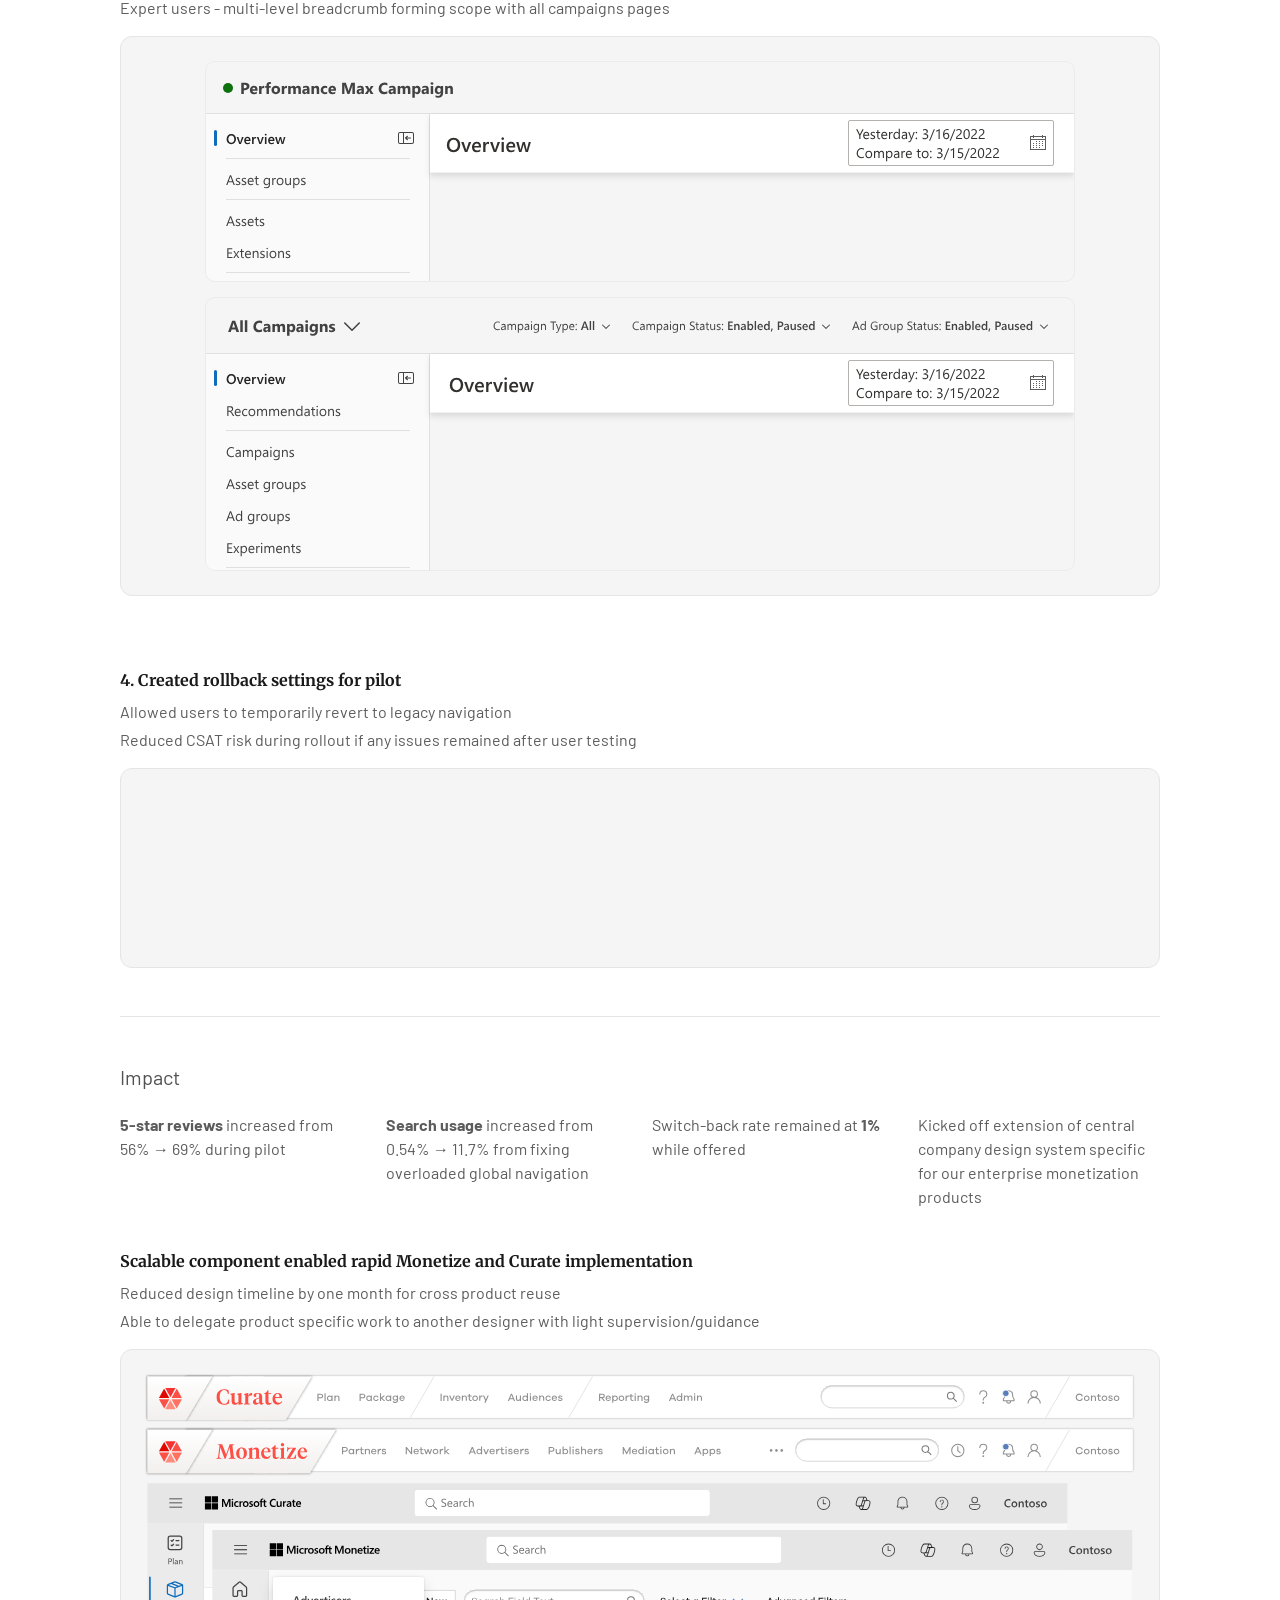
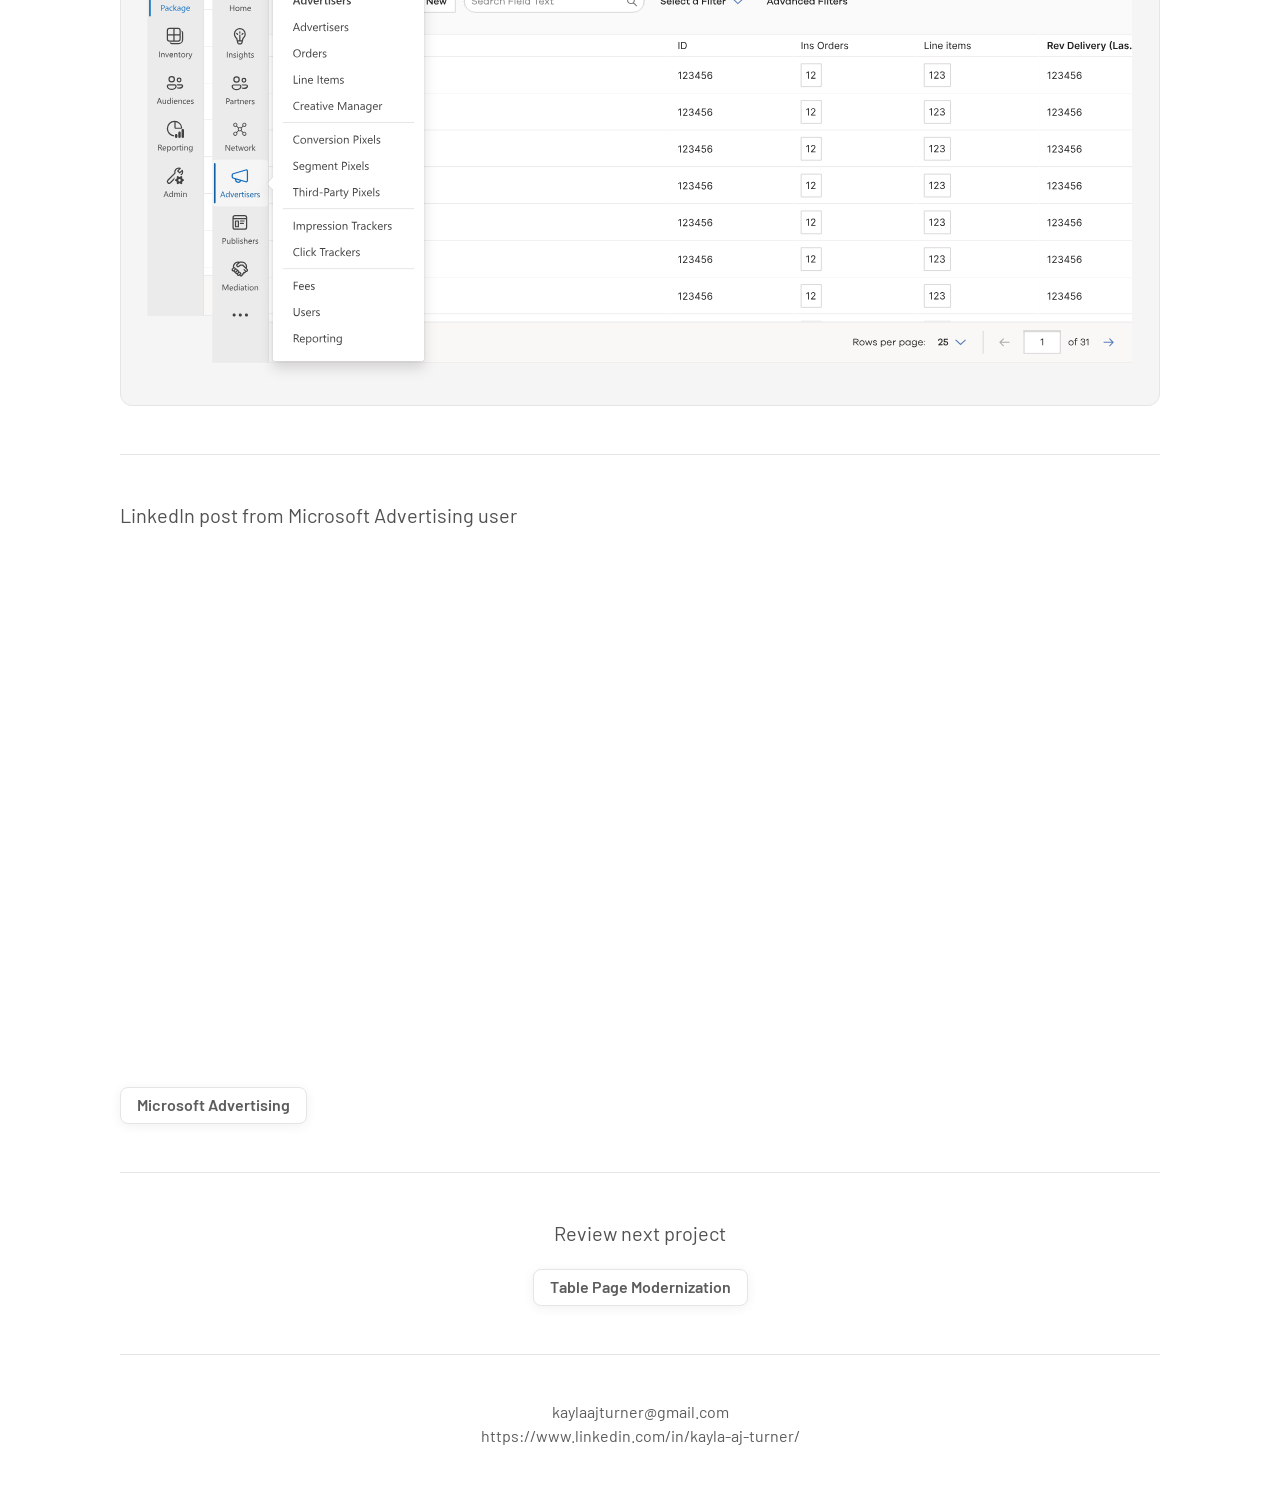
==== commit b9c79e5d: "Post-launch fixes: mobile overflow, Compare/Pause legibility, copy tweaks Fixes a real mobile bug (t" ====
--- a/case-studies/navigation-modernization.html
+++ b/case-studies/navigation-modernization.html
@@ -53,12 +53,12 @@
         <!-- ===================== TOP COMPARISON ===================== -->
         <div class="case-compare">
           <div class="media-compare">
-            <div class="media-compare-frame">
+            <div class="media-compare-frame surface">
               <video muted loop playsinline preload="metadata">
                 <source src="../Assets/Compare Nav.mp4" type="video/mp4" />
               </video>
             </div>
-            <button class="btn-action" data-compare-btn aria-label="Compare designs">COMPARE</button>
+            <button class="btn-action" data-compare-btn aria-label="Compare designs">Compare to previous design</button>
           </div>
         </div>
 
--- a/styles/base.css
+++ b/styles/base.css
@@ -132,25 +132,34 @@
    Shared by the home page cards and each case study's top-of-page comparison.
    ========================================================================== */
 
+/* Two earlier attempts at keeping the Compare/Pause button legible against
+   the video (a radial-gradient scrim, then a seamless action band merged
+   into the video) both still read as "part of the product UI" rather than
+   as this site's own chrome. Settled on treating the comparison video
+   exactly like every other piece of media on this site: inset inside a
+   .surface card with the standard 24px padding, button in the same
+   bottom-right corner spot .case-media-replay already uses — the video no
+   longer touches the card's edge at all, so there's always a guaranteed
+   strip of the site's own surface gray around it (and under the button)
+   regardless of what the video itself is showing. See DECISIONS.md. */
 .media-compare {
   position: relative;
 }
 
 .media-compare-frame {
-  width: 100%;
-  /* Matches native asset dimensions 1440 × 900 (16:10) for edge-to-edge fill */
-  aspect-ratio: 16 / 10;
-  overflow: hidden;
-  border: 1px solid var(--color-hairline);
-  border-radius: var(--surface-radius);
-  background: var(--color-surface);
+  min-height: 200px;
+  padding: 24px;
+  display: flex;
+  align-items: center;
+  justify-content: center;
 }
 
 .media-compare-frame video {
-  width: 100%;
-  height: 100%;
-  object-fit: cover;
+  width: auto;
+  max-width: 100%;
+  height: auto;
   display: block;
+  margin: 0 auto;
 }
 
 .media-compare .btn-action {
--- a/styles/case-study.css
+++ b/styles/case-study.css
@@ -133,6 +133,16 @@
   grid-template-columns: 1.2fr 1fr;
   gap: var(--grid-gutter);
   align-items: start;
+}
+
+/* Grid items default to min-width: auto, meaning a track won't shrink
+   below its content's own min-content size — a long nowrap button (or any
+   unbreakable content) inside either column can silently force the whole
+   row, and with it the page, wider than the viewport on narrow screens.
+   min-width: 0 lets both columns actually shrink to the track size the
+   grid assigns them instead. */
+.ai-decision-row > * {
+  min-width: 0;
 }
 
 .ai-decision-card {
@@ -675,6 +685,8 @@
   .case-section-actions .btn-action {
     width: 100%;
     justify-content: center;
+    white-space: normal;
+    text-align: center;
   }
 
   .item-heading-row .item-heading {
